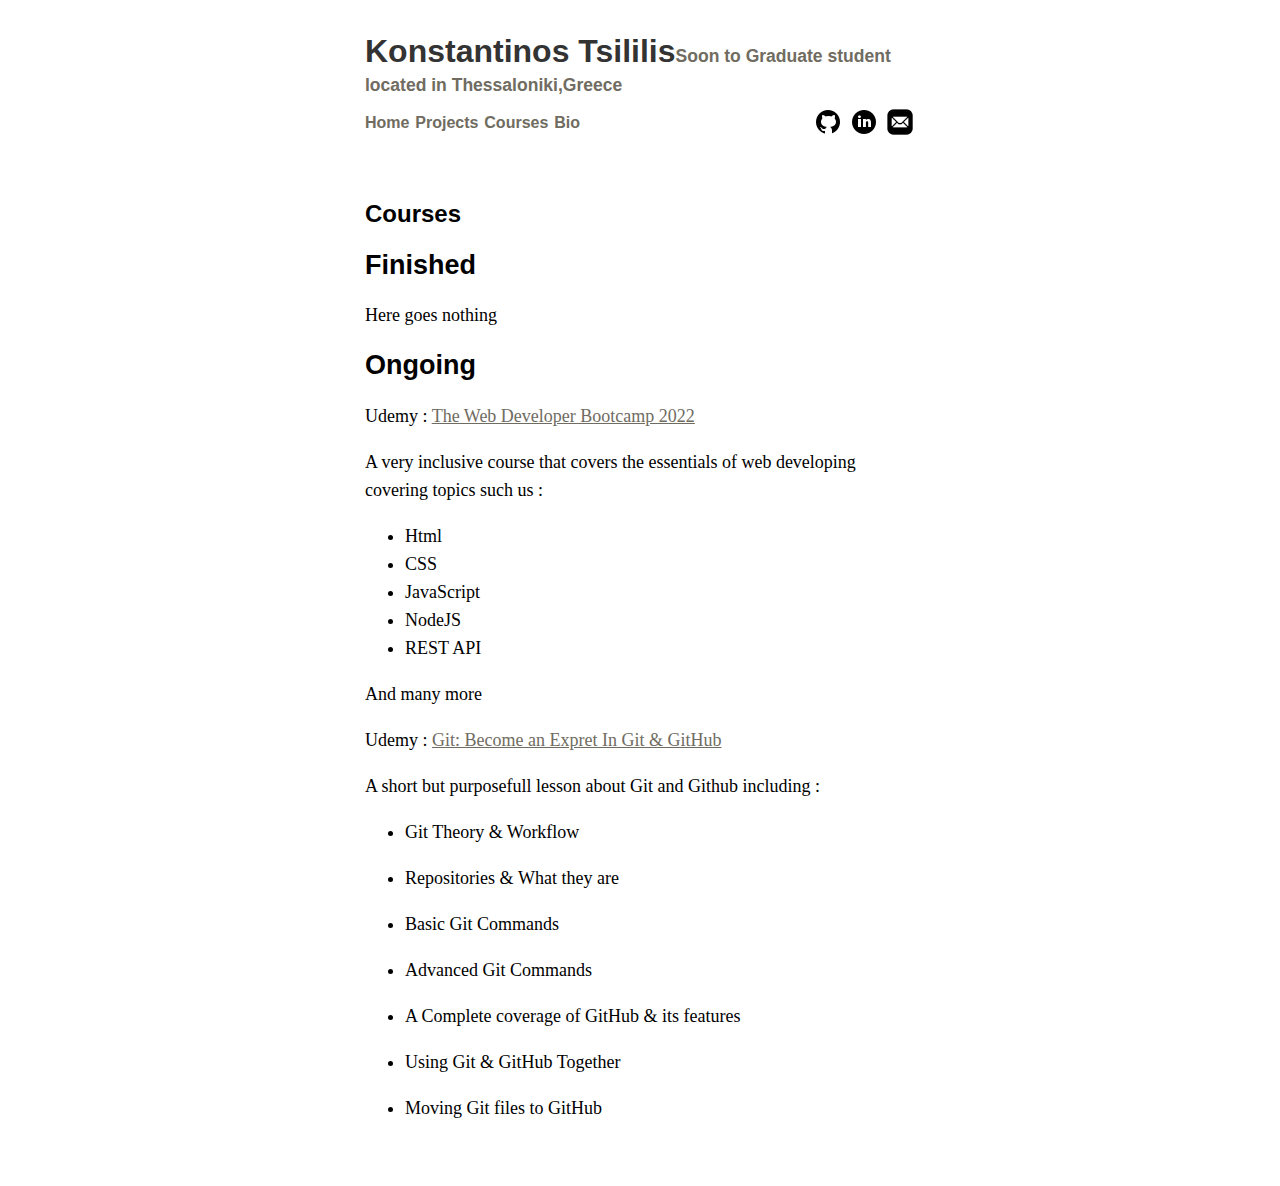
==== pages/CoursesPage.html @ a1ba4de5 "added courses page" ====
<!DOCTYPE html>
<html lang="en">

<head>
    <meta charset="UTF-8">
    <meta http-equiv="X-UA-Compatible" content="IE=edge">
    <meta name="viewport" content="width=, initial-scale=1.0">
    <link rel="stylesheet" href="../StylSheets/mainStyles.css">
    <link rel="stylesheet" href="../StylSheets/CoursesStyles.css">
    <title>Courses</title>
</head>

<body>
    <div class="container">
        <header class="master-header">
            <h3 class="master-header-title"><a href="index.html">Konstantinos Tsililis</a><small
                    class="master-header-subtitle">Soon to Graduate student located in Thessaloniki,Greece </small>
                <div class="menu">
                    <nav class="menu-content">
                        <a href="index.html">Home</a>
                        <a href="pages/ProjectsPage.html">Projects</a>
                        <a href="make link to bio">Courses</a>
                        <a href="make link to bio">Bio</a>
                    </nav>
                    <nav class="social-icons">
                        <a href="https://github.com/KostasChili"><img src="../icons/Github-Icon.png" class="icon"></a>
                        <a href="https://www.linkedin.com/in/konstantinos-tsililis-0571a2212/"><img
                                src="../icons/linkedinIcon.png" class="icon"></a>
                        <a href="mailto:kotsililis@gmail.com"><img src="../icons/mailIcon.png" class="icon"></a>
                    </nav>
                </div>
            </h3>
        </header>
        <div class="post-container">
            <h1>Courses</h1>
            <h2>Finished</h2>
            <p>Here goes nothing</p>
            <h2>Ongoing</h2>
            <div class="course-container">
                <div class="course-card">
                    <div class="course-card-stacked">
                        <div class="course-title">
                            <p>Udemy : <a href="https://www.udemy.com/course/the-web-developer-bootcamp/">The Web
                                    Developer Bootcamp 2022</a></p>
                        </div>
                        <div class="course-content">
                            <p>A very inclusive course that covers the essentials of web developing
                                covering topics such us :
                            <ul>
                                <li>Html</li>
                                <li>CSS</li>
                                <li>JavaScript</li>
                                <li>NodeJS</li>
                                <li>REST API</li>
                            </ul>
                            <p>And many more</p>
                            </p>
                        </div>
                    </div>
                </div>
            </div>
            <div class="course-container">
                <div class="course-card">
                    <div class="course-card-stacked">
                        <div class="course-title">
                            <p>Udemy : <a href="https://www.udemy.com/course/git-expert-4-hours/">Git: Become an Expret
                                    In Git & GitHub</a></p>
                        </div>
                        <div class="course-content">
                            <p>A short but purposefull lesson about Git and Github including :
                            <ul>
                                <li>
                                    <p>Git Theory &amp; Workflow</p>
                                </li>
                                <li>
                                    <p>Repositories &amp;&nbsp;What they are</p>
                                </li>
                                <li>
                                    <p>Basic Git Commands</p>
                                </li>
                                <li>
                                    <p>Advanced Git Commands </p>
                                </li>
                                <li>
                                    <p>A Complete coverage of GitHub &amp; its features</p>
                                </li>
                                <li>
                                    <p>Using Git &amp;&nbsp;GitHub Together</p>
                                </li>
                                <li>
                                    <p>Moving Git files to GitHub</p>
                                </li>
                            </ul>
                            </p>
                        </div>
                    </div>
                </div>
            </div>
        </div>
    </div>

</body>

</html>
---- StylSheets/mainStyles.css ----
body{
    font-family: "PT serif",Georgia, 'Times New Roman', Times, serif;
    font-size: 18px;
    line-height: 1.75rem;
}

h1{font-size: 1.5rem;}

h1,h2,h3{
    font-family: sans-serif;
}

a{
    text-decoration: underline;
    color: #706C61;
    -o-transition: 0.75s;
    -ms-transform: 0.75s;
    -moz-transition: 0.75s;
    -webkit-transition: 0.75s;
    transition: 0.75s;
}

a:hover{
    color: #000;
}

/* container */

.container{
    margin-left: auto;
    margin-right: auto;
    width: 550px;
}

/* master header */
.master-header{
    padding-top: 0.5rem;
    padding-bottom: 0.5rem;
    margin-bottom: 4rem;
    font-family: sans-serif;

}

.master-header a:hover{
    color: #333333;
}

.master-header-title a{
    font-size: 2rem;
    text-decoration: none;
    color: #333;
}
.master-header-subtitle{
    color: #706C61;
}

.post-container{
    margin-bottom: 4rem;
}

.footer a{
    color: #999;
    padding: 10px;
    text-decoration: none;
}

.footer a:hover{
    color: #333;
}

.menu{
    padding-top: 0.5rem;
    display: block;
}

.menu-content{
    float: left;
}

.menu-content a{
    color: #706C61;
    font-size: 1rem;
}
.social-icons a{
    color: #706C61;
    font-size: 1rem;
}
.icon{
    width: 30px;
    height: 30px;
}

.social-icons{
    float:right;
}
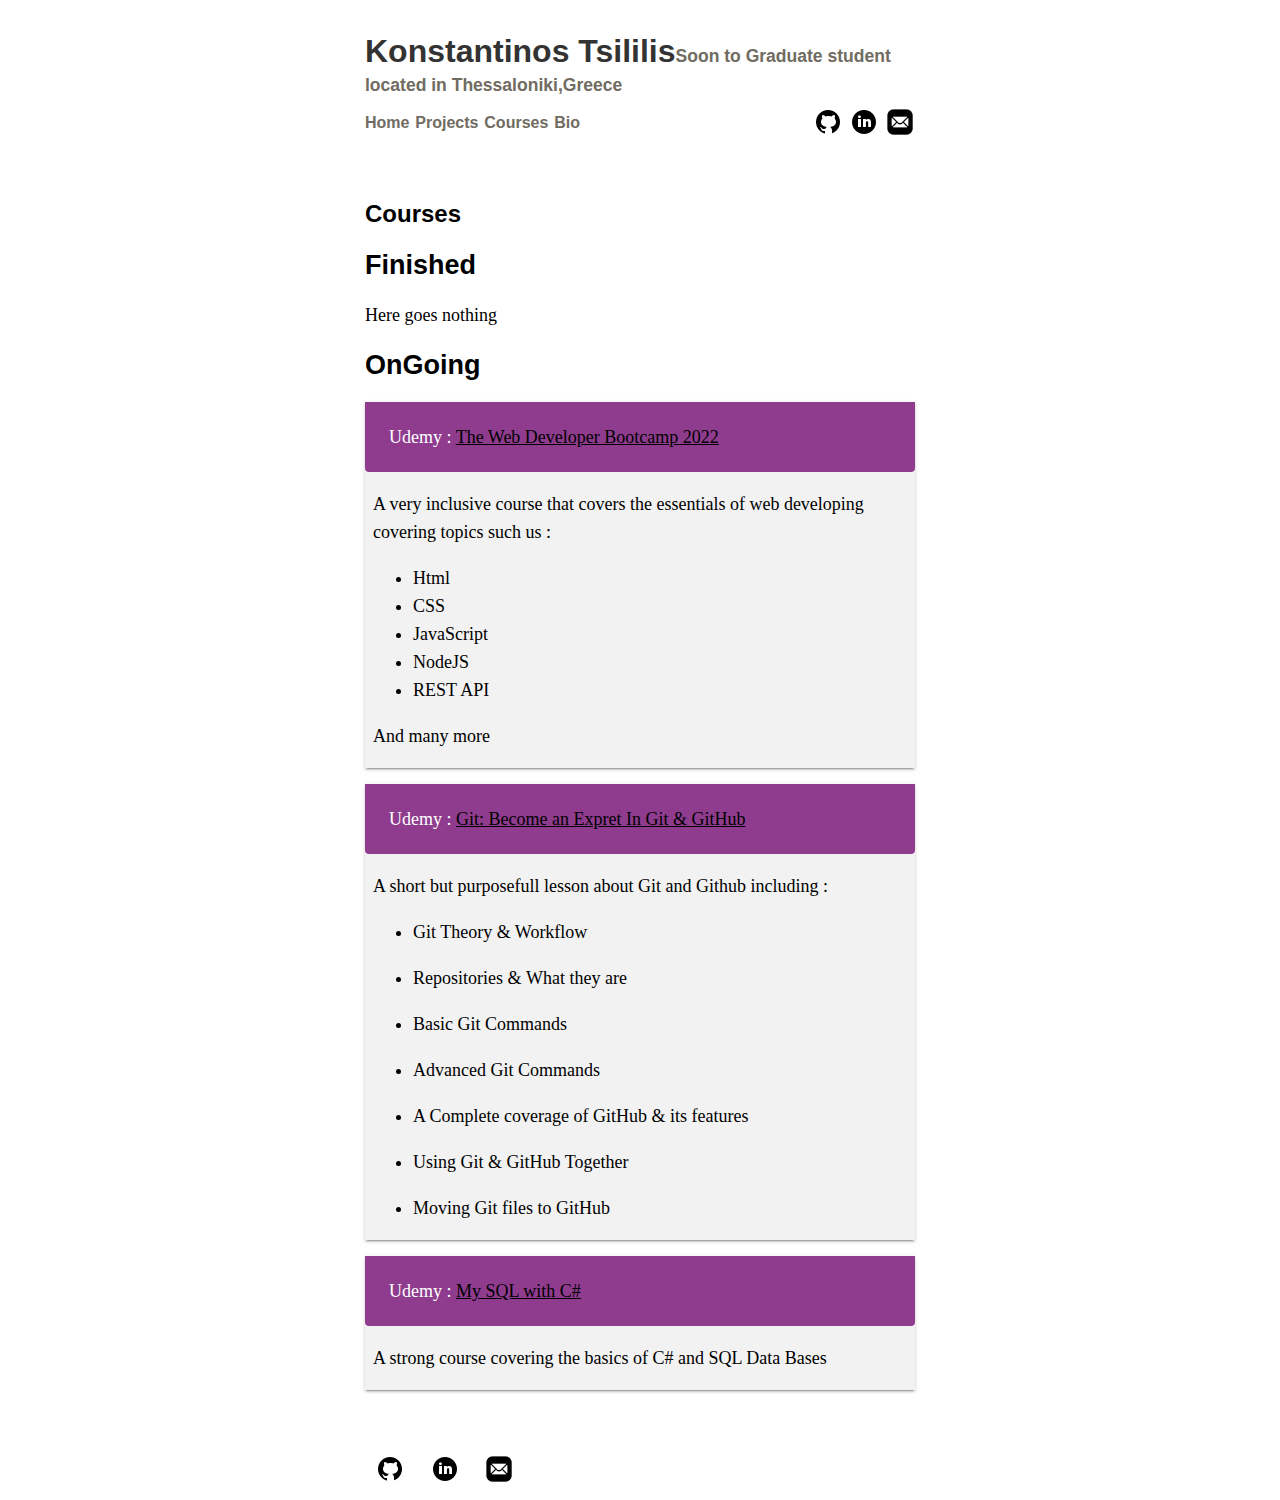
==== commit b60e09d3: "added css file to courses page" ====
--- a/pages/CoursesPage.html
+++ b/pages/CoursesPage.html
@@ -18,8 +18,8 @@
                 <div class="menu">
                     <nav class="menu-content">
                         <a href="index.html">Home</a>
-                        <a href="pages/ProjectsPage.html">Projects</a>
-                        <a href="make link to bio">Courses</a>
+                        <a href="../pages/ProjectsPage.html">Projects</a>
+                        <a href="../pages/CoursesPage.html">Courses</a>
                         <a href="make link to bio">Bio</a>
                     </nav>
                     <nav class="social-icons">
@@ -35,11 +35,11 @@
             <h1>Courses</h1>
             <h2>Finished</h2>
             <p>Here goes nothing</p>
-            <h2>Ongoing</h2>
+            <h2>OnGoing</h2>
             <div class="course-container">
                 <div class="course-card">
                     <div class="course-card-stacked">
-                        <div class="course-title">
+                        <div class="course-title" id="udemy">
                             <p>Udemy : <a href="https://www.udemy.com/course/the-web-developer-bootcamp/">The Web
                                     Developer Bootcamp 2022</a></p>
                         </div>
@@ -62,7 +62,7 @@
             <div class="course-container">
                 <div class="course-card">
                     <div class="course-card-stacked">
-                        <div class="course-title">
+                        <div class="course-title" id="udemy">
                             <p>Udemy : <a href="https://www.udemy.com/course/git-expert-4-hours/">Git: Become an Expret
                                     In Git & GitHub</a></p>
                         </div>
@@ -96,7 +96,26 @@
                     </div>
                 </div>
             </div>
+            <div class="course-container">
+                <div class="course-card">
+                    <div class="course-card-stacked">
+                        <div class="course-title" id="udemy">
+                            <p>Udemy : <a href="https://www.udemy.com/course/ms-sql-with-c/">My SQL with C#</a></p>
+                        </div>
+                        <div class="course-content">
+                            <p>
+                              A strong course covering the basics of C# and SQL Data Bases
+                            </p>
+                        </div>
+                    </div>
+                </div>
+            </div>
         </div>
+        <footer class="footer">
+            <a href="https://github.com/KostasChili"><img src="../icons/Github-Icon.png" class="icon"></a>
+            <a href="https://www.linkedin.com/in/konstantinos-tsililis-0571a2212/"><img src="../icons/linkedinIcon.png"class="icon"></a>
+            <a href="mailto:kotsililis@gmail.com"><img src="../icons/mailIcon.png"class="icon"></a>
+        </footer>
     </div>
 
 </body>
--- a/StylSheets/mainStyles.css
+++ b/StylSheets/mainStyles.css
@@ -93,3 +93,4 @@
 .social-icons{
     float:right;
 }
+
--- a/StylSheets/CoursesStyles.css
+++ b/StylSheets/CoursesStyles.css
@@ -0,0 +1,39 @@
+.course-card{
+    position: relative;
+    margin: 0.5rem 0 1rem 0rem;
+    background-color: #fff;
+    transition: box-shadow 0.25s;
+    box-shadow:0 2px 2px 0 rgb(0 0 0 / 14%), 0 1px 5px 0 rgb(0 0 0 / 12%), 0 3px 1px -2px rgb(0 0 0 / 20%);
+} 
+
+.course-card-stacked{
+    display: flex;
+    flex: 1;
+    flex-direction: column;
+    position: relative;
+    /* align timers cross-axis*/
+    
+}
+
+
+.course-title,a{
+    color: black;
+}
+
+.course-title,a:hover{
+    color: rgba(255, 255, 0, 0.705);
+}
+.course-title{
+    padding: 3px 24px 3px 24px;
+    border-radius:  0 0 4px 4px;
+    background-color: #00878F;
+    color: white;
+}
+.course-content{
+    padding: 0 0.5rem 0 0.5rem;
+    background-color: rgba(128, 128, 128, 0.103);
+}
+
+#udemy{
+    background-color: rgb(143, 60, 143);
+}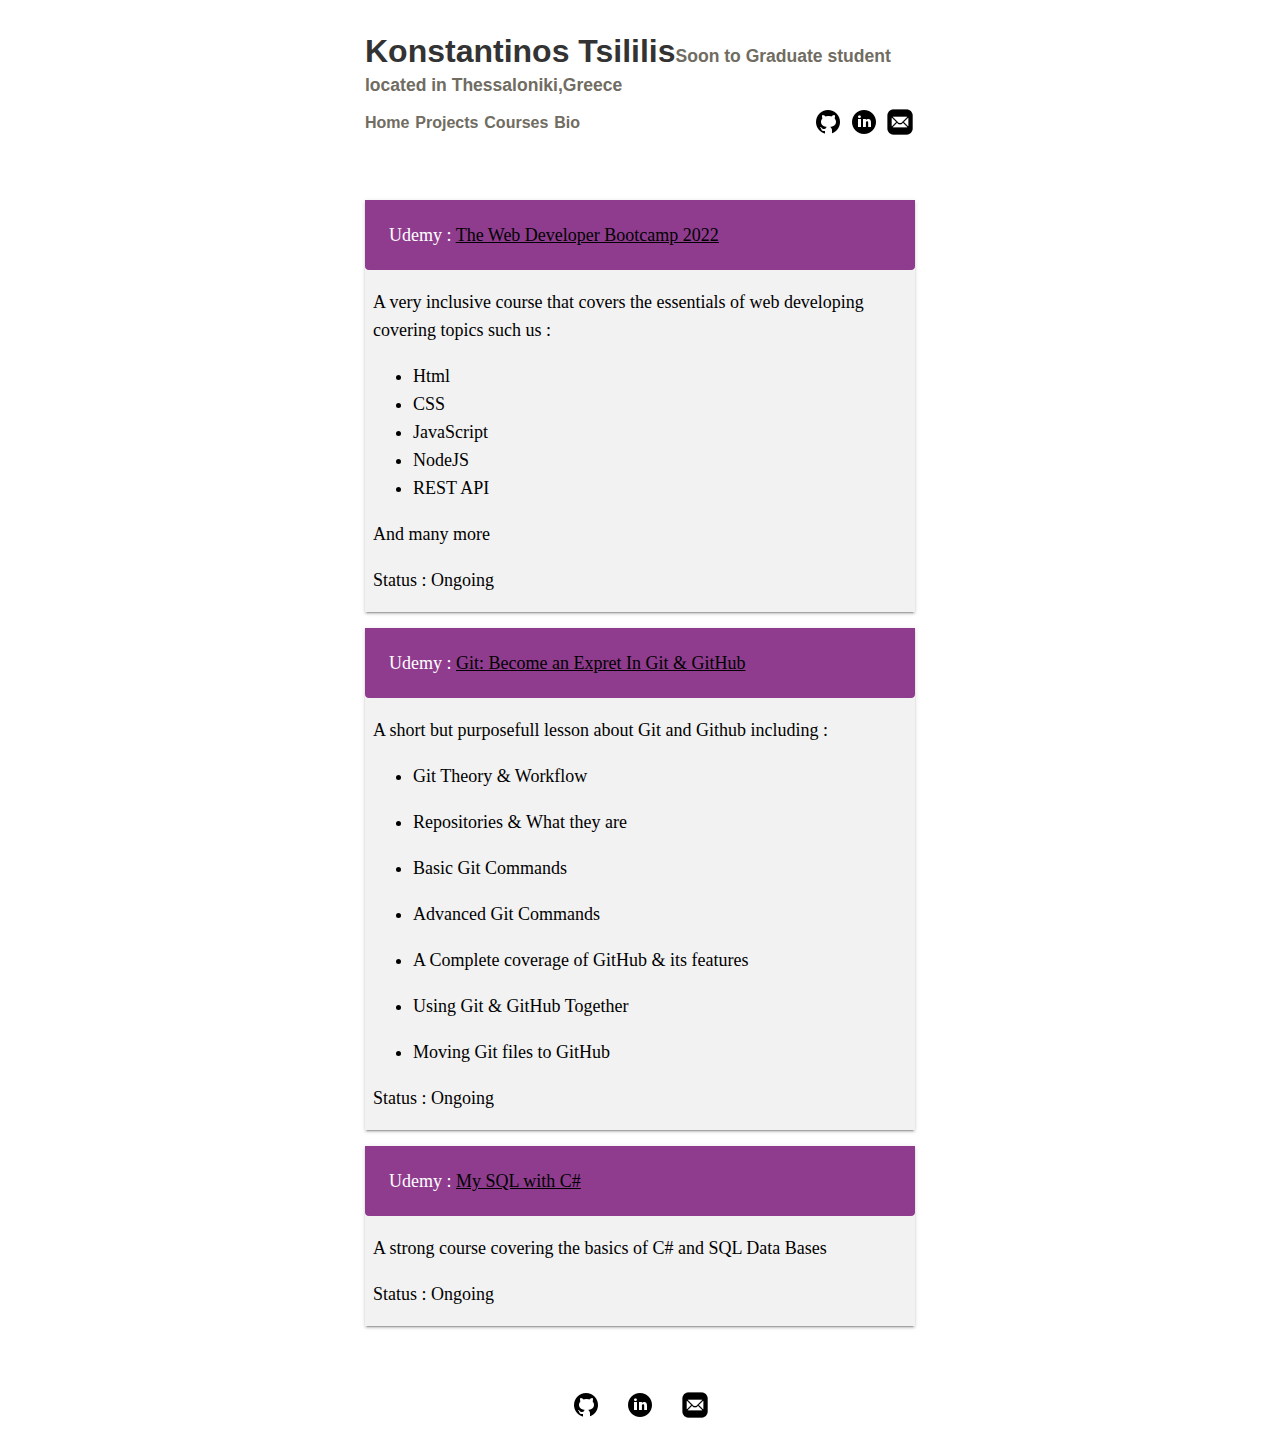
==== commit dc179c16: "added tacho project" ====
--- a/pages/CoursesPage.html
+++ b/pages/CoursesPage.html
@@ -13,11 +13,11 @@
 <body>
     <div class="container">
         <header class="master-header">
-            <h3 class="master-header-title"><a href="index.html">Konstantinos Tsililis</a><small
+            <h3 class="master-header-title"><a href="../index.html">Konstantinos Tsililis</a><small
                     class="master-header-subtitle">Soon to Graduate student located in Thessaloniki,Greece </small>
                 <div class="menu">
                     <nav class="menu-content">
-                        <a href="index.html">Home</a>
+                        <a href="../index.html">Home</a>
                         <a href="../pages/ProjectsPage.html">Projects</a>
                         <a href="../pages/CoursesPage.html">Courses</a>
                         <a href="make link to bio">Bio</a>
@@ -32,10 +32,6 @@
             </h3>
         </header>
         <div class="post-container">
-            <h1>Courses</h1>
-            <h2>Finished</h2>
-            <p>Here goes nothing</p>
-            <h2>OnGoing</h2>
             <div class="course-container">
                 <div class="course-card">
                     <div class="course-card-stacked">
@@ -54,6 +50,7 @@
                                 <li>REST API</li>
                             </ul>
                             <p>And many more</p>
+                            <p>Status : Ongoing</p>
                             </p>
                         </div>
                     </div>
@@ -92,6 +89,7 @@
                                 </li>
                             </ul>
                             </p>
+                            <p>Status : Ongoing</p>
                         </div>
                     </div>
                 </div>
@@ -104,8 +102,9 @@
                         </div>
                         <div class="course-content">
                             <p>
-                              A strong course covering the basics of C# and SQL Data Bases
+                                A strong course covering the basics of C# and SQL Data Bases
                             </p>
+                            <p>Status : Ongoing</p>
                         </div>
                     </div>
                 </div>
@@ -113,8 +112,9 @@
         </div>
         <footer class="footer">
             <a href="https://github.com/KostasChili"><img src="../icons/Github-Icon.png" class="icon"></a>
-            <a href="https://www.linkedin.com/in/konstantinos-tsililis-0571a2212/"><img src="../icons/linkedinIcon.png"class="icon"></a>
-            <a href="mailto:kotsililis@gmail.com"><img src="../icons/mailIcon.png"class="icon"></a>
+            <a href="https://www.linkedin.com/in/konstantinos-tsililis-0571a2212/"><img src="../icons/linkedinIcon.png"
+                    class="icon"></a>
+            <a href="mailto:kotsililis@gmail.com"><img src="../icons/mailIcon.png" class="icon"></a>
         </footer>
     </div>
 
--- a/StylSheets/mainStyles.css
+++ b/StylSheets/mainStyles.css
@@ -94,3 +94,6 @@
     float:right;
 }
 
+.footer{
+    text-align: center;
+}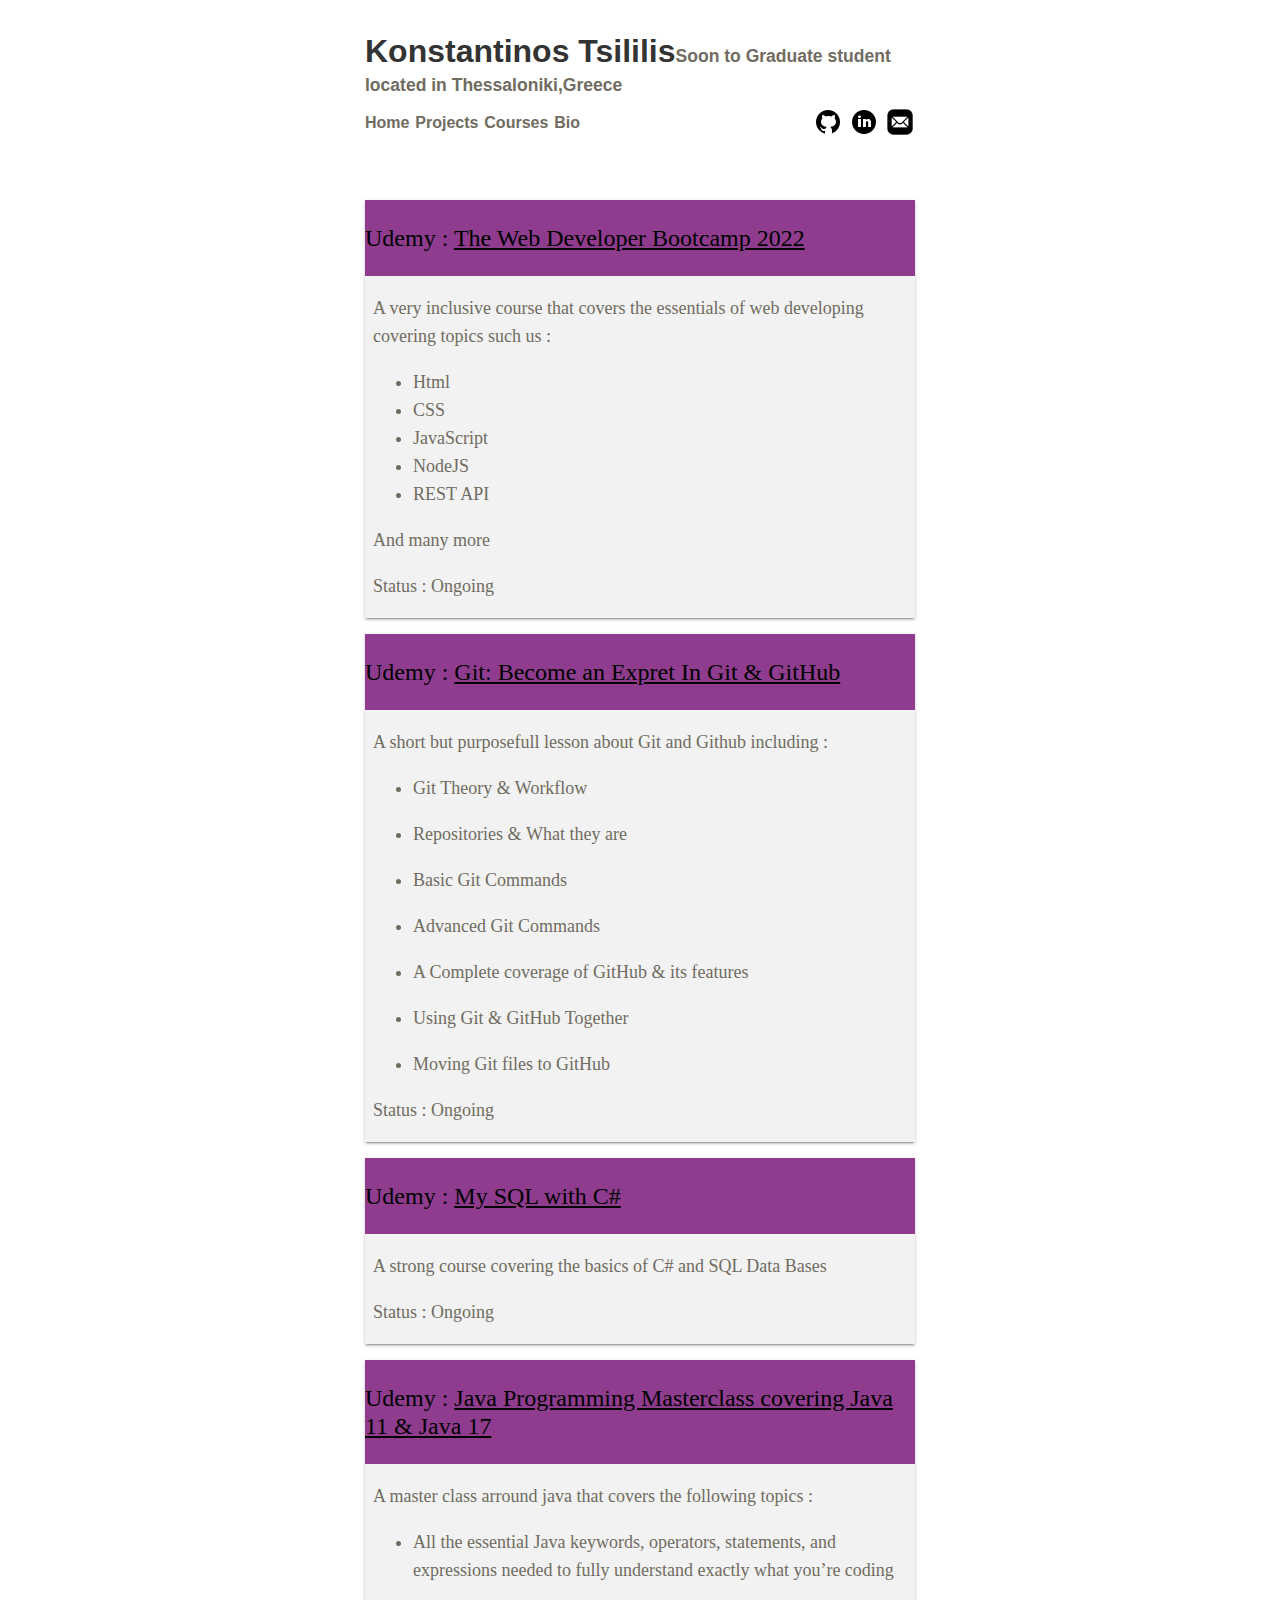
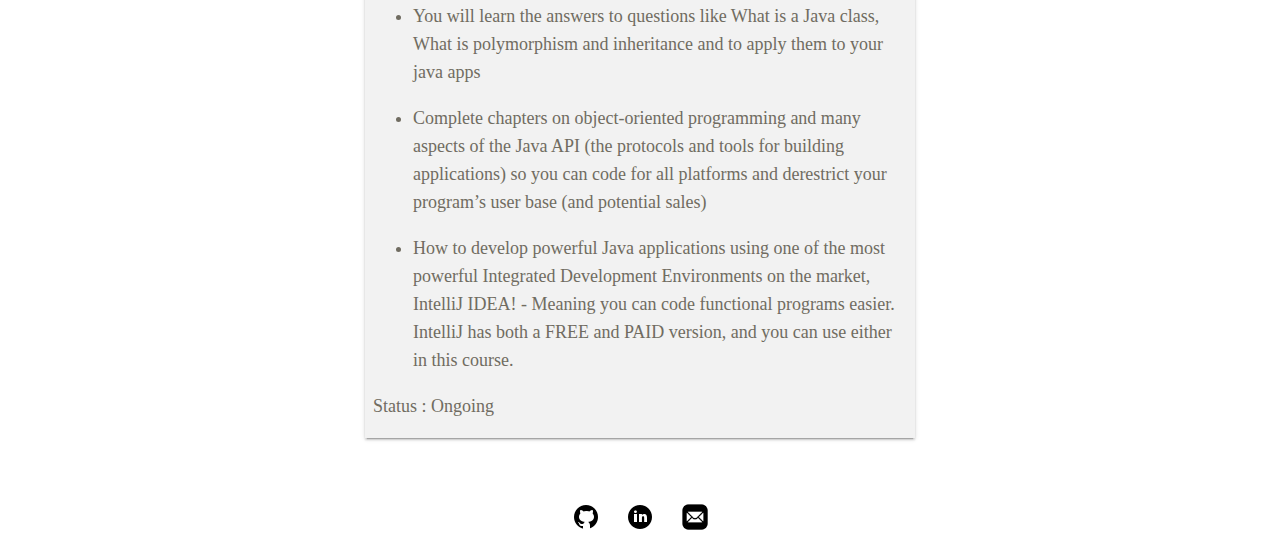
==== commit a7f15319: "added pages" ====
--- a/pages/CoursesPage.html
+++ b/pages/CoursesPage.html
@@ -109,6 +109,34 @@
                     </div>
                 </div>
             </div>
+            <div class="course-card">
+                <div class="course-card-stacked">
+                    <div class="course-title" id="udemy">
+                        <p>Udemy : <a href="https://www.udemy.com/course/java-the-complete-java-developer-course/">Java Programming Masterclass covering Java 11 & Java 17
+                        </a></p>
+                    </div>
+                    <div class="course-content">
+                        <p>A master class arround java that covers the following topics :
+                        <ul>
+                            <li>
+                                <p>All the essential Java keywords, operators, statements, and expressions needed to fully understand exactly what you’re coding</p>
+                            </li>
+                            <li>
+                                <p>You will learn the answers to questions like What is a Java class, What is polymorphism and inheritance and to apply them to your java apps</p>
+                            </li>
+                            <li>
+                                <p>Complete chapters on object-oriented programming and many aspects of the Java API (the protocols and tools for building applications) so you can code for all platforms and derestrict your program’s user base (and potential sales) </p>
+                            </li>
+                            <li>
+                                <p>How to develop powerful Java applications using one of the most powerful Integrated Development Environments on the market, IntelliJ IDEA! - Meaning you can code functional programs easier.  IntelliJ has both a FREE and PAID version, and you can use either in this course.</p>
+                            </li>
+        
+                        </ul>
+                        </p>
+                        <p>Status : Ongoing</p>
+                    </div>
+                </div>
+            </div>
         </div>
         <footer class="footer">
             <a href="https://github.com/KostasChili"><img src="../icons/Github-Icon.png" class="icon"></a>
--- a/StylSheets/CoursesStyles.css
+++ b/StylSheets/CoursesStyles.css
@@ -18,22 +18,30 @@
 
 .course-title,a{
     color: black;
+    font-size: 1.5rem;
 }
 
-.course-title,a:hover{
-    color: rgba(255, 255, 0, 0.705);
-}
-.course-title{
-    padding: 3px 24px 3px 24px;
-    border-radius:  0 0 4px 4px;
-    background-color: #00878F;
-    color: white;
-}
+
+
 .course-content{
     padding: 0 0.5rem 0 0.5rem;
     background-color: rgba(128, 128, 128, 0.103);
-}
+    color: #706C61;
+} 
 
 #udemy{
     background-color: rgb(143, 60, 143);
-}+}
+
+#webdev-project{
+    background-color: #F0DB4F;
+    color: #323330;
+}
+
+#Photo{
+    padding: 0.5rem 0 0.5rem 0;
+    width: 100%;
+    height: 100%;
+}
+
+
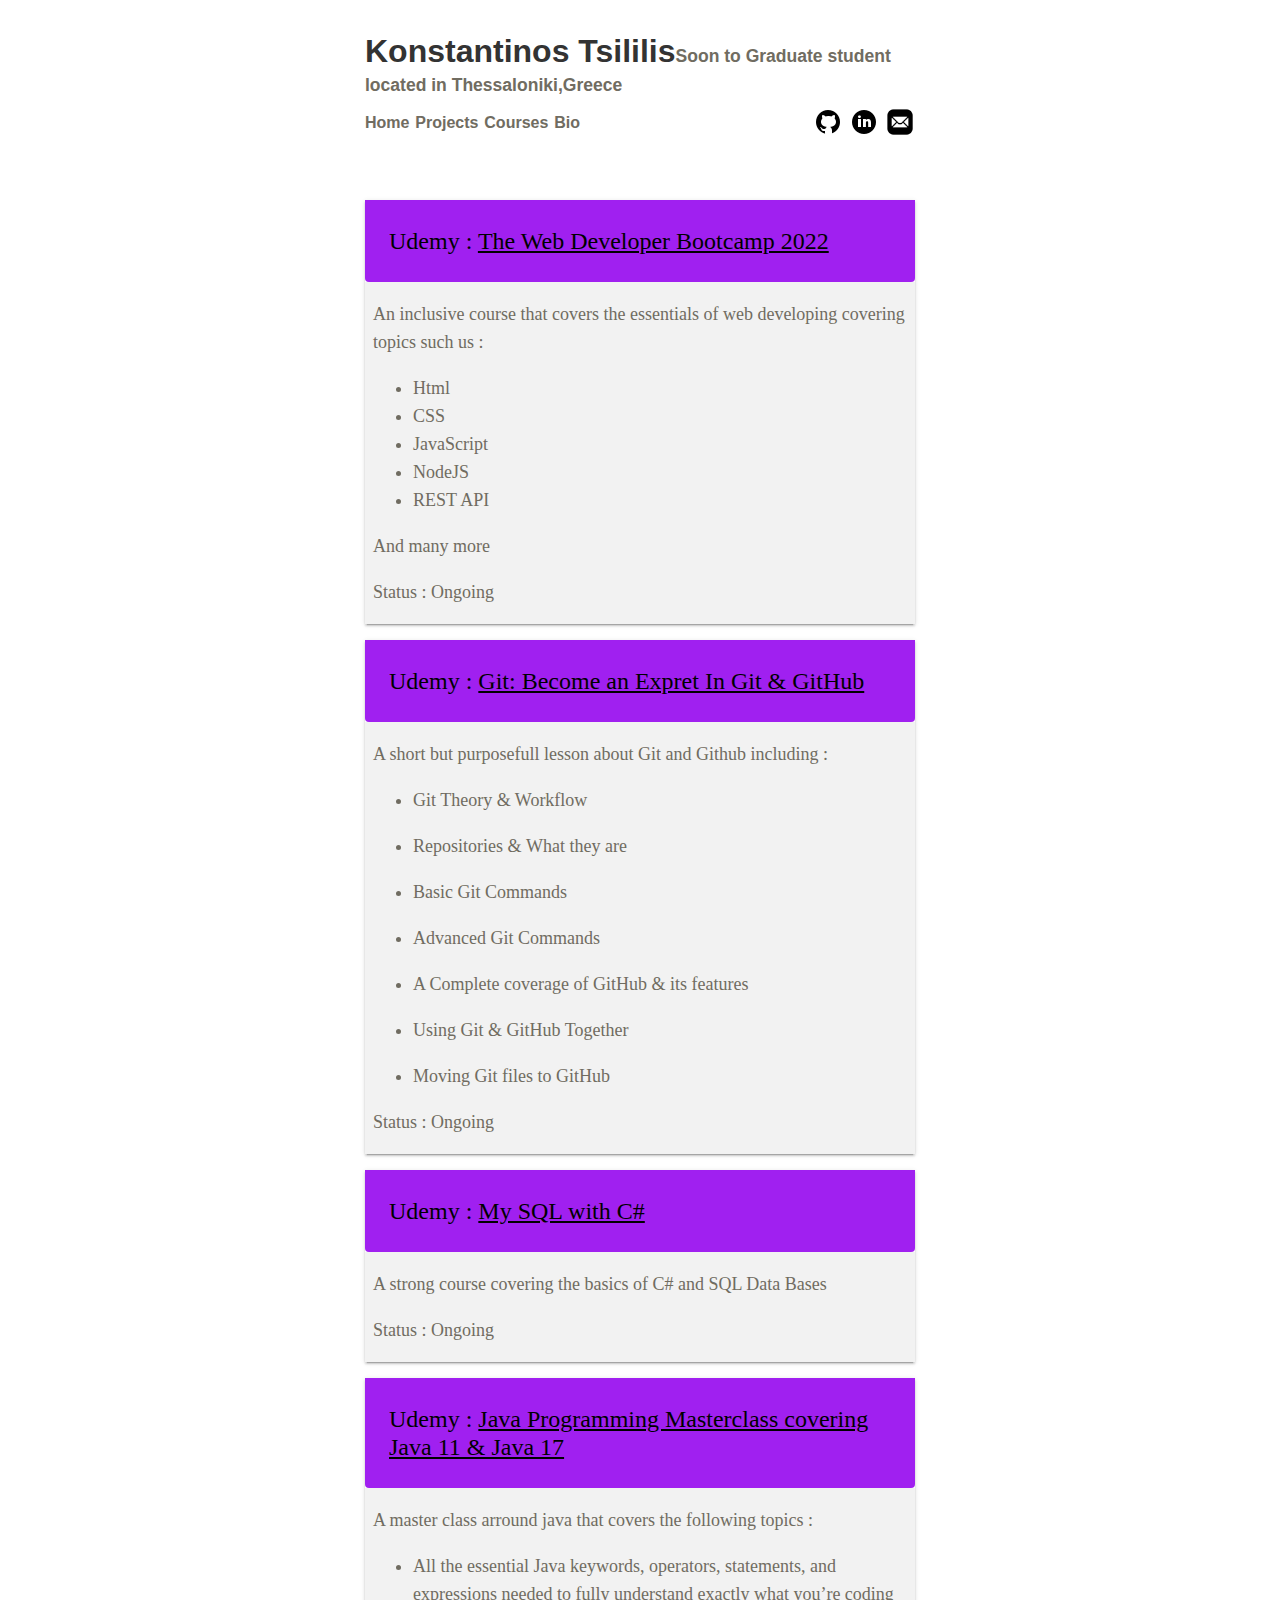
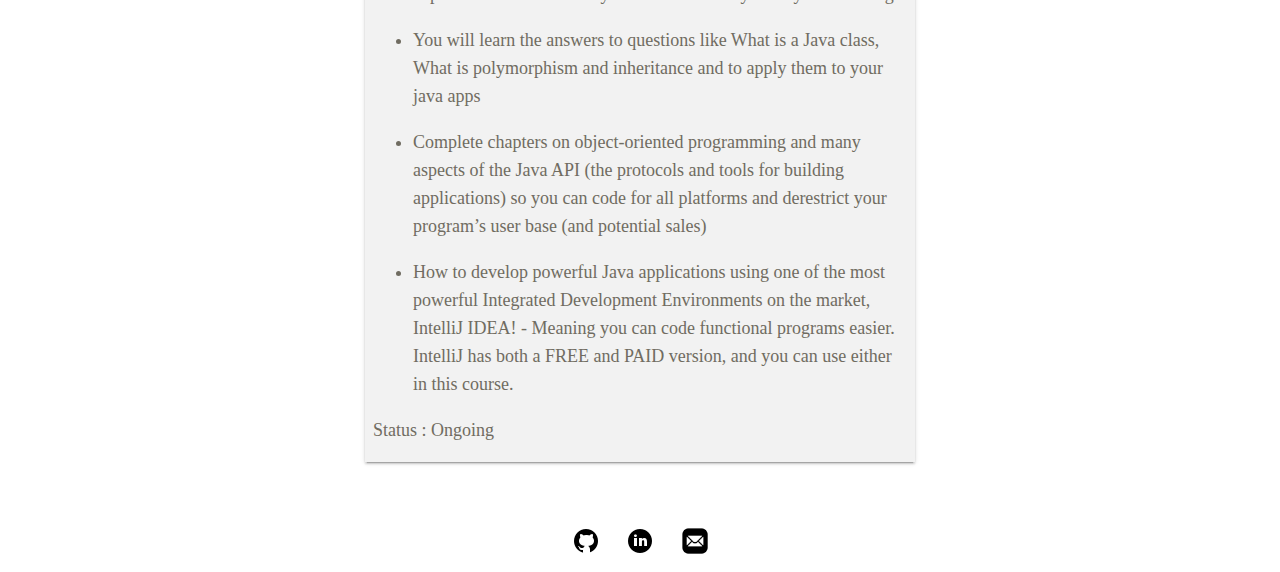
==== commit c2ba88d5: "Corrected syntax errors and added hover effect on courses page" ====
--- a/pages/CoursesPage.html
+++ b/pages/CoursesPage.html
@@ -40,7 +40,7 @@
                                     Developer Bootcamp 2022</a></p>
                         </div>
                         <div class="course-content">
-                            <p>A very inclusive course that covers the essentials of web developing
+                            <p>An inclusive course that covers the essentials of web developing
                                 covering topics such us :
                             <ul>
                                 <li>Html</li>
--- a/StylSheets/CoursesStyles.css
+++ b/StylSheets/CoursesStyles.css
@@ -15,6 +15,10 @@
     
 }
 
+.course-title{
+    padding: 3px 24px 3px 24px;
+    border-radius:  0 0 4px 4px;
+}
 
 .course-title,a{
     color: black;
@@ -30,7 +34,10 @@
 } 
 
 #udemy{
-    background-color: rgb(143, 60, 143);
+    background-color: #A020F0;
+}
+#udemy a:hover{
+    color: white;
 }
 
 #webdev-project{
